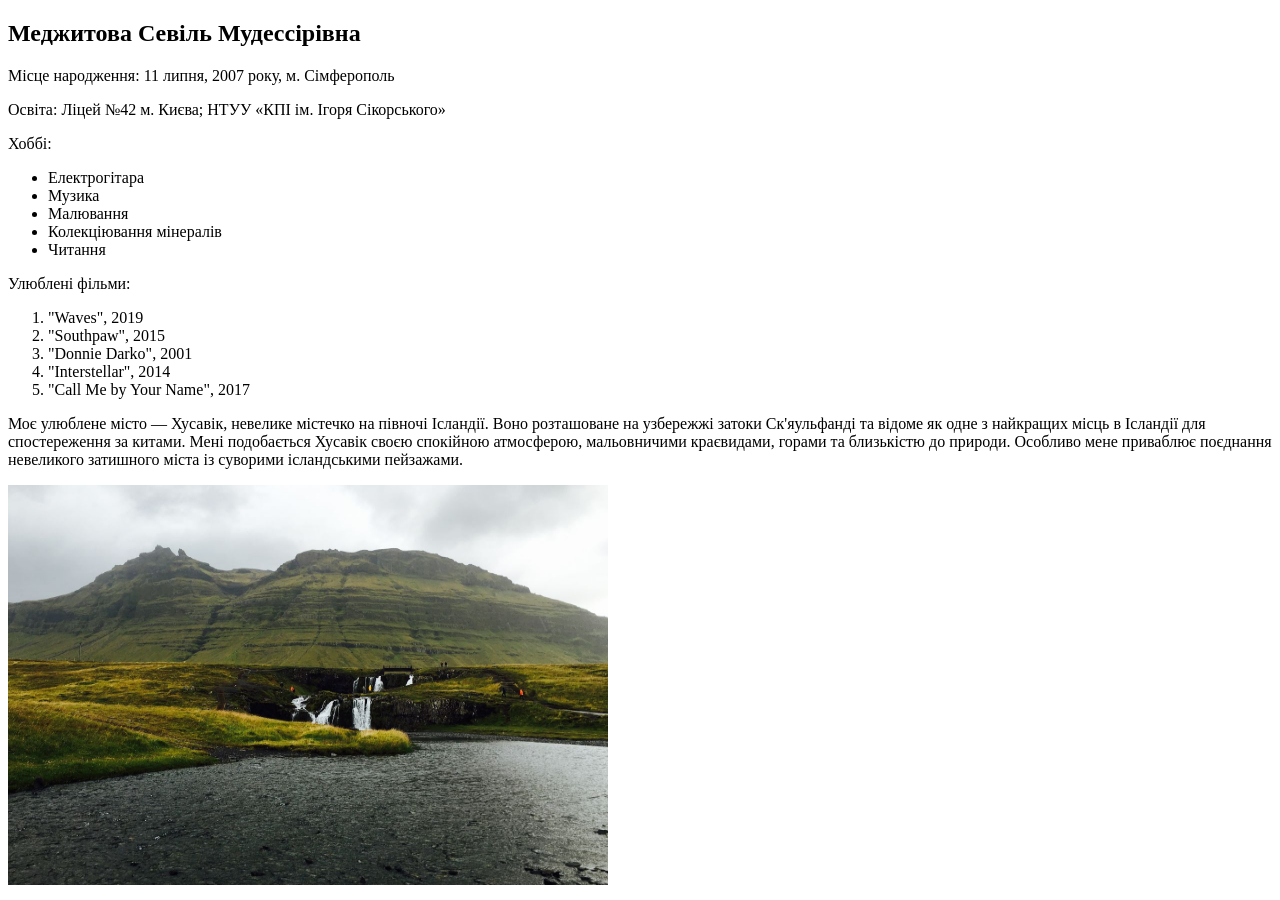
==== Lab1/index.html @ 2bd54fe5 "Lab 1" ====
<!doctype html>
<html lang="uk">
  <head>
    <meta charset="UTF-8" />
    <meta
      name="keywords"
      content="HTML5, лабораторна робота, Меджитова Севіль"
    />
    <meta
      name="description"
      content="Мова гіпертекстової розмітки сайту HTML-5"
    />
    <title>Меджитова С.М. ІО-46</title>
  </head>

  <body>
    <h2>Меджитова Севіль Мудессірівна</h2>
    <p>Місце народження: 11 липня, 2007 року, м. Сімферополь</p>
    <p>Освіта: Ліцей №42 м. Києва; НТУУ «КПІ ім. Ігоря Сікорського»</p>

    <p>Хоббі:</p>

    <ul>
      <li>Електрогітара</li>
      <li>Музика</li>
      <li>Малювання</li>
      <li>Колекціювання мінералів</li>
      <li>Читання</li>
    </ul>

    <p>Улюблені фільми:</p>

    <ol>
      <li>"Waves", 2019</li>
      <li>"Southpaw", 2015</li>
      <li>"Donnie Darko", 2001</li>
      <li>"Interstellar", 2014</li>
      <li>"Call Me by Your Name", 2017</li>
    </ol>

    <p>
      Моє улюблене місто — Хусавік, невелике містечко на півночі Ісландії. Воно
      розташоване на узбережжі затоки Ск'яульфанді та відоме як одне з найкращих
      місць в Ісландії для спостереження за китами. Мені подобається Хусавік
      своєю спокійною атмосферою, мальовничими краєвидами, горами та близькістю
      до природи. Особливо мене приваблює поєднання невеликого затишного міста
      із суворими ісландськими пейзажами.
    </p>

    <a href="https://www.visithusavik.is/" target="blank"> 
        <img src="husavik_image.jpg" alt="Хусавік, Ісландія" width="600" height="400" />
    </a>
  </body>
</html>
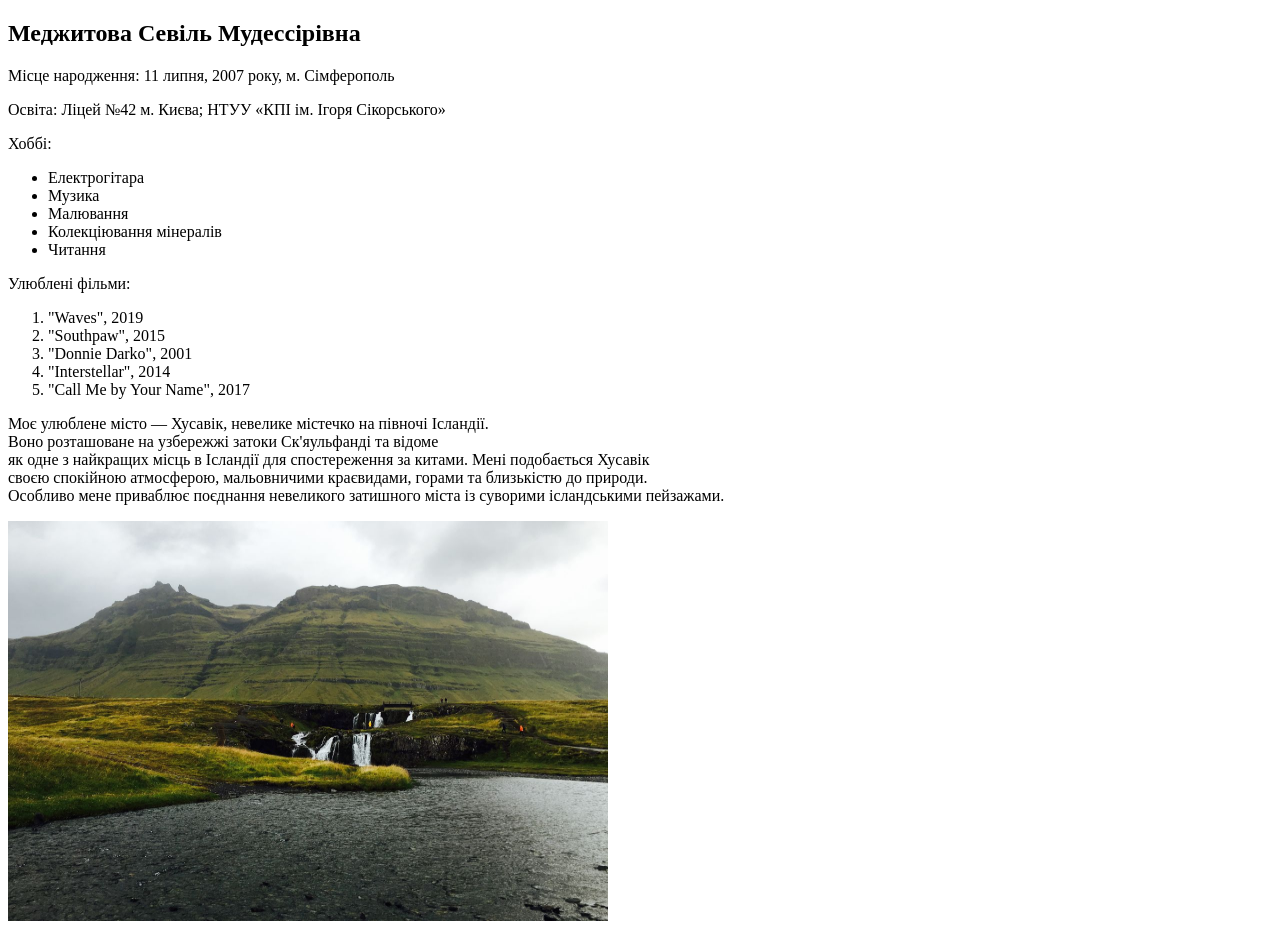
==== commit 46c1f7f0: "Improve text formatting" ====
--- a/Lab1/index.html
+++ b/Lab1/index.html
@@ -10,7 +10,7 @@
       name="description"
       content="Мова гіпертекстової розмітки сайту HTML-5"
     />
-    <title>Меджитова С.М. ІО-46</title>
+    <title>Меджитова Севіль Мудессірівна ІО-46 Лабораторна робота №1</title>
   </head>
 
   <body>
@@ -39,16 +39,23 @@
     </ol>
 
     <p>
-      Моє улюблене місто — Хусавік, невелике містечко на півночі Ісландії. Воно
-      розташоване на узбережжі затоки Ск'яульфанді та відоме як одне з найкращих
-      місць в Ісландії для спостереження за китами. Мені подобається Хусавік
+      Моє улюблене місто — Хусавік, невелике містечко на півночі Ісландії.<br />
+      Воно розташоване на узбережжі затоки Ск'яульфанді та відоме<br />
+      як одне з найкращих місць в Ісландії для спостереження за китами. Мені
+      подобається Хусавік<br />
       своєю спокійною атмосферою, мальовничими краєвидами, горами та близькістю
-      до природи. Особливо мене приваблює поєднання невеликого затишного міста
-      із суворими ісландськими пейзажами.
+      до природи.<br />
+      Особливо мене приваблює поєднання невеликого затишного міста із суворими
+      ісландськими пейзажами.
     </p>
 
-    <a href="https://www.visithusavik.is/" target="blank"> 
-        <img src="husavik_image.jpg" alt="Хусавік, Ісландія" width="600" height="400" />
+    <a href="https://www.visithusavik.is/" target="blank">
+      <img
+        src="husavik_image.jpg"
+        alt="Хусавік, Ісландія"
+        width="600"
+        height="400"
+      />
     </a>
   </body>
 </html>
